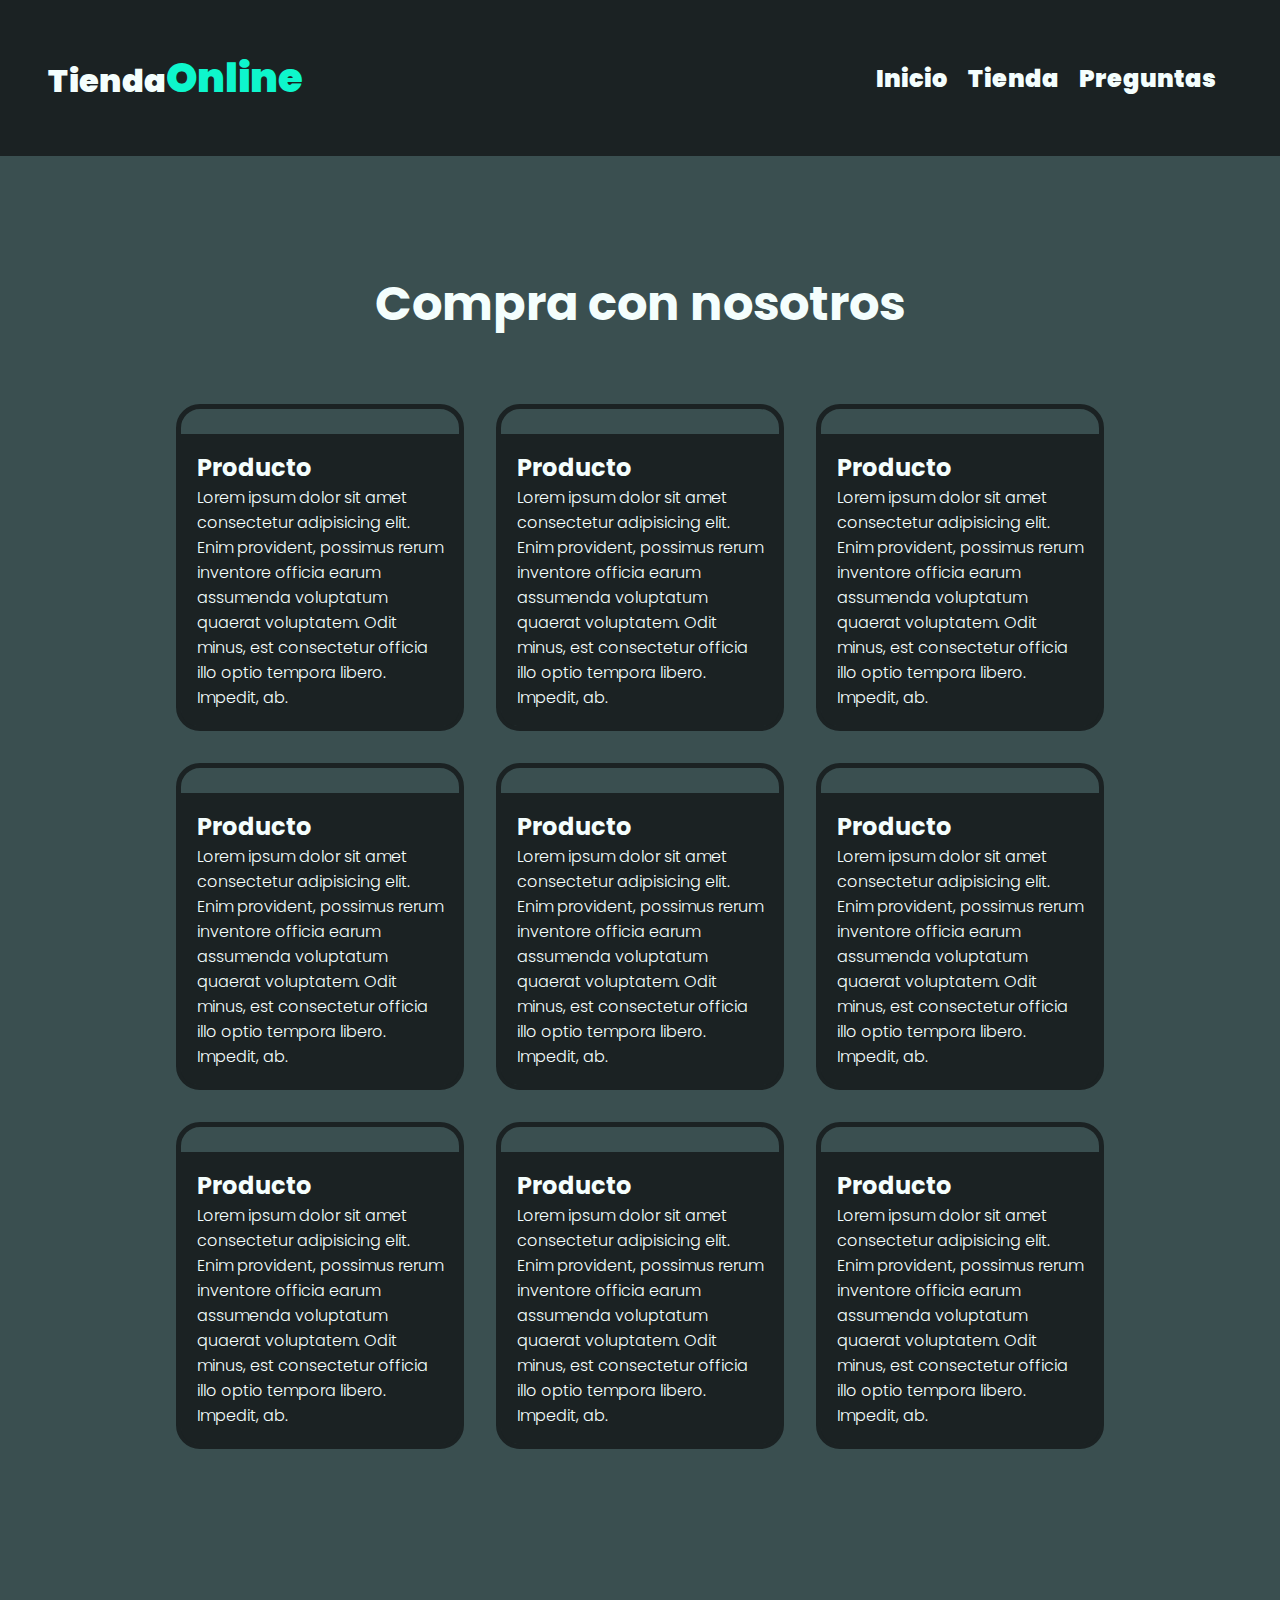
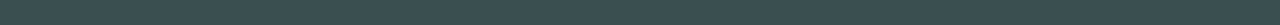
==== frontend-fundamentals/animacion/index.html @ de321e3d "Agregando animaciones" ====
<!DOCTYPE html>
<html lang="en">
<head>
    <meta charset="UTF-8">
    <meta name="viewport" content="width=device-width, initial-scale=1.0">
    <title>Animaciones</title>
    <link rel="preconnect" href="https://fonts.googleapis.com">
    <link rel="preconnect" href="https://fonts.gstatic.com" crossorigin>
    <link href="https://fonts.googleapis.com/css2?family=Poppins:ital,wght@0,300;0,600;0,900;1,400&display=swap" rel="stylesheet">
    <link rel="stylesheet" href="style.css">
</head>
<body>
    <header class="header">
        <a href="" class="header__logo">Tienda<span>Online</span></a>
        <nav class="navegacion">
            <a href="" class="navegacion__link">Inicio</a>
            <a href="" class="navegacion__link">Tienda</a>
            <a href="" class="navegacion__link">Preguntas</a>
        </nav>
    </header>
    <main class="main">
        <h1 class="main__heading">Compra con nosotros</h1>
        <div class="cards" data-aos="fade-right">
            <div class="card " >
                <img src="img/HDD.png" alt="" width="500">
                <div class="info__card">
                    <h2 class="info__heading">Producto</h2>
                    <p class="info__desc">Lorem ipsum dolor sit amet consectetur adipisicing elit. Enim provident, possimus rerum inventore officia earum assumenda voluptatum quaerat voluptatem. Odit minus, est consectetur officia illo optio tempora libero. Impedit, ab.</p>
                    <a href="" class="info__comprar"></a>
                </div>
            </div>
            <div class="card">
                <img src="img/HDD.png" alt="" width="500">
                <div class="info__card">
                    <h2 class="info__heading">Producto</h2>
                    <p class="info__desc">Lorem ipsum dolor sit amet consectetur adipisicing elit. Enim provident, possimus rerum inventore officia earum assumenda voluptatum quaerat voluptatem. Odit minus, est consectetur officia illo optio tempora libero. Impedit, ab.</p>
                    <a href="" class="info__comprar"></a>
                </div>
            </div>
            <div class="card">
                <img src="img/HDD.png" alt="" width="500">
                <div class="info__card">
                    <h2 class="info__heading">Producto</h2>
                    <p class="info__desc">Lorem ipsum dolor sit amet consectetur adipisicing elit. Enim provident, possimus rerum inventore officia earum assumenda voluptatum quaerat voluptatem. Odit minus, est consectetur officia illo optio tempora libero. Impedit, ab.</p>
                    
                </div>
            </div>
            <div class="card " >
                <img src="img/HDD.png" alt="" width="500">
                <div class="info__card">
                    <h2 class="info__heading">Producto</h2>
                    <p class="info__desc">Lorem ipsum dolor sit amet consectetur adipisicing elit. Enim provident, possimus rerum inventore officia earum assumenda voluptatum quaerat voluptatem. Odit minus, est consectetur officia illo optio tempora libero. Impedit, ab.</p>
                    <a href="" class="info__comprar"></a>
                </div>
            </div>
            <div class="card">
                <img src="img/HDD.png" alt="" width="500">
                <div class="info__card">
                    <h2 class="info__heading">Producto</h2>
                    <p class="info__desc">Lorem ipsum dolor sit amet consectetur adipisicing elit. Enim provident, possimus rerum inventore officia earum assumenda voluptatum quaerat voluptatem. Odit minus, est consectetur officia illo optio tempora libero. Impedit, ab.</p>
                    <a href="" class="info__comprar"></a>
                </div>
            </div>
            <div class="card">
                <img src="img/HDD.png" alt="" width="500">
                <div class="info__card">
                    <h2 class="info__heading">Producto</h2>
                    <p class="info__desc">Lorem ipsum dolor sit amet consectetur adipisicing elit. Enim provident, possimus rerum inventore officia earum assumenda voluptatum quaerat voluptatem. Odit minus, est consectetur officia illo optio tempora libero. Impedit, ab.</p>
                    
                </div>
            </div>
            <div class="card " >
                <img src="img/HDD.png" alt="" width="500">
                <div class="info__card">
                    <h2 class="info__heading">Producto</h2>
                    <p class="info__desc">Lorem ipsum dolor sit amet consectetur adipisicing elit. Enim provident, possimus rerum inventore officia earum assumenda voluptatum quaerat voluptatem. Odit minus, est consectetur officia illo optio tempora libero. Impedit, ab.</p>
                    <a href="" class="info__comprar"></a>
                </div>
            </div>
            <div class="card">
                <img src="img/HDD.png" alt="" width="500">
                <div class="info__card">
                    <h2 class="info__heading">Producto</h2>
                    <p class="info__desc">Lorem ipsum dolor sit amet consectetur adipisicing elit. Enim provident, possimus rerum inventore officia earum assumenda voluptatum quaerat voluptatem. Odit minus, est consectetur officia illo optio tempora libero. Impedit, ab.</p>
                    <a href="" class="info__comprar"></a>
                </div>
            </div>
            <div class="card">
                <img src="img/HDD.png" alt="" width="500">
                <div class="info__card">
                    <h2 class="info__heading">Producto</h2>
                    <p class="info__desc">Lorem ipsum dolor sit amet consectetur adipisicing elit. Enim provident, possimus rerum inventore officia earum assumenda voluptatum quaerat voluptatem. Odit minus, est consectetur officia illo optio tempora libero. Impedit, ab.</p>
                    
                </div>
            </div>
        </div>
    </main>
    
    




    <script src="https://unpkg.com/aos@2.3.1/dist/aos.js"></script>
</body>
</html>
---- frontend-fundamentals/animacion/style.css ----
*{
    margin: 0;
    padding: 0;
    text-decoration: none;
    font-family: 'Poppins', sans-serif;
    
    color: #F4FEFD;
}

body{
    background-color: #3A4F50 ;
}




.header{
    position: sticky;
    top: 0;
    padding: 3rem;
    font-weight: 900;
    font-size: 1.5rem;
   background-color: #1B2223;

    display: flex;
    justify-content: space-between;
    align-items: center;
}

.header__logo{
    font-size: 2rem;
    background-color: #1B2223;
}


.header__logo span{
    font-size: 2.5rem;
    color: #0EF6CC;
    
}



.navegacion__link{
    margin-right: 1rem;
    
}

.navegacion__link:hover{
    color: #0EF6CC;
    transition: color 0.3s ease;
}

.main{
    padding: 7rem;
}

.main__heading{
    text-align: center;
    font-size: 3rem;
    cursor: default;
    
}

.main__heading:hover{
    color: #0EF6CC;
    transform: scale(1.5);
    transition: color 0.3s ease;
    
}


.cards{
    padding: 3rem;
    display: grid;
    grid-template-columns: repeat(3, 1fr);
    

    
}

.card{
    margin: 1rem;
    border-radius: 1.5rem;
    border: 5px solid #1B2223;
    cursor: default;
}

.card:hover{
    transition: color 0.3s ease;
    border: 5px solid #0EF6CC;


}

.card:hover .info__card {
    
    background-color: #0EF6CC;
}
  
.card:hover .info__card h2,
.card:hover .info__card p {
    transition: all 0.1s ease;
    color: #1B2223;
}
.info__card{
    padding: 1rem;
    background-color: #1B2223;
    border-bottom-left-radius: 1rem;
    border-bottom-right-radius: 1rem;

    text-align: left;
}

.info__desc{
    font-weight: 300;
    font-size: 1rem;
}


.section{
    height: 100vh;
    padding: 3rem;

}
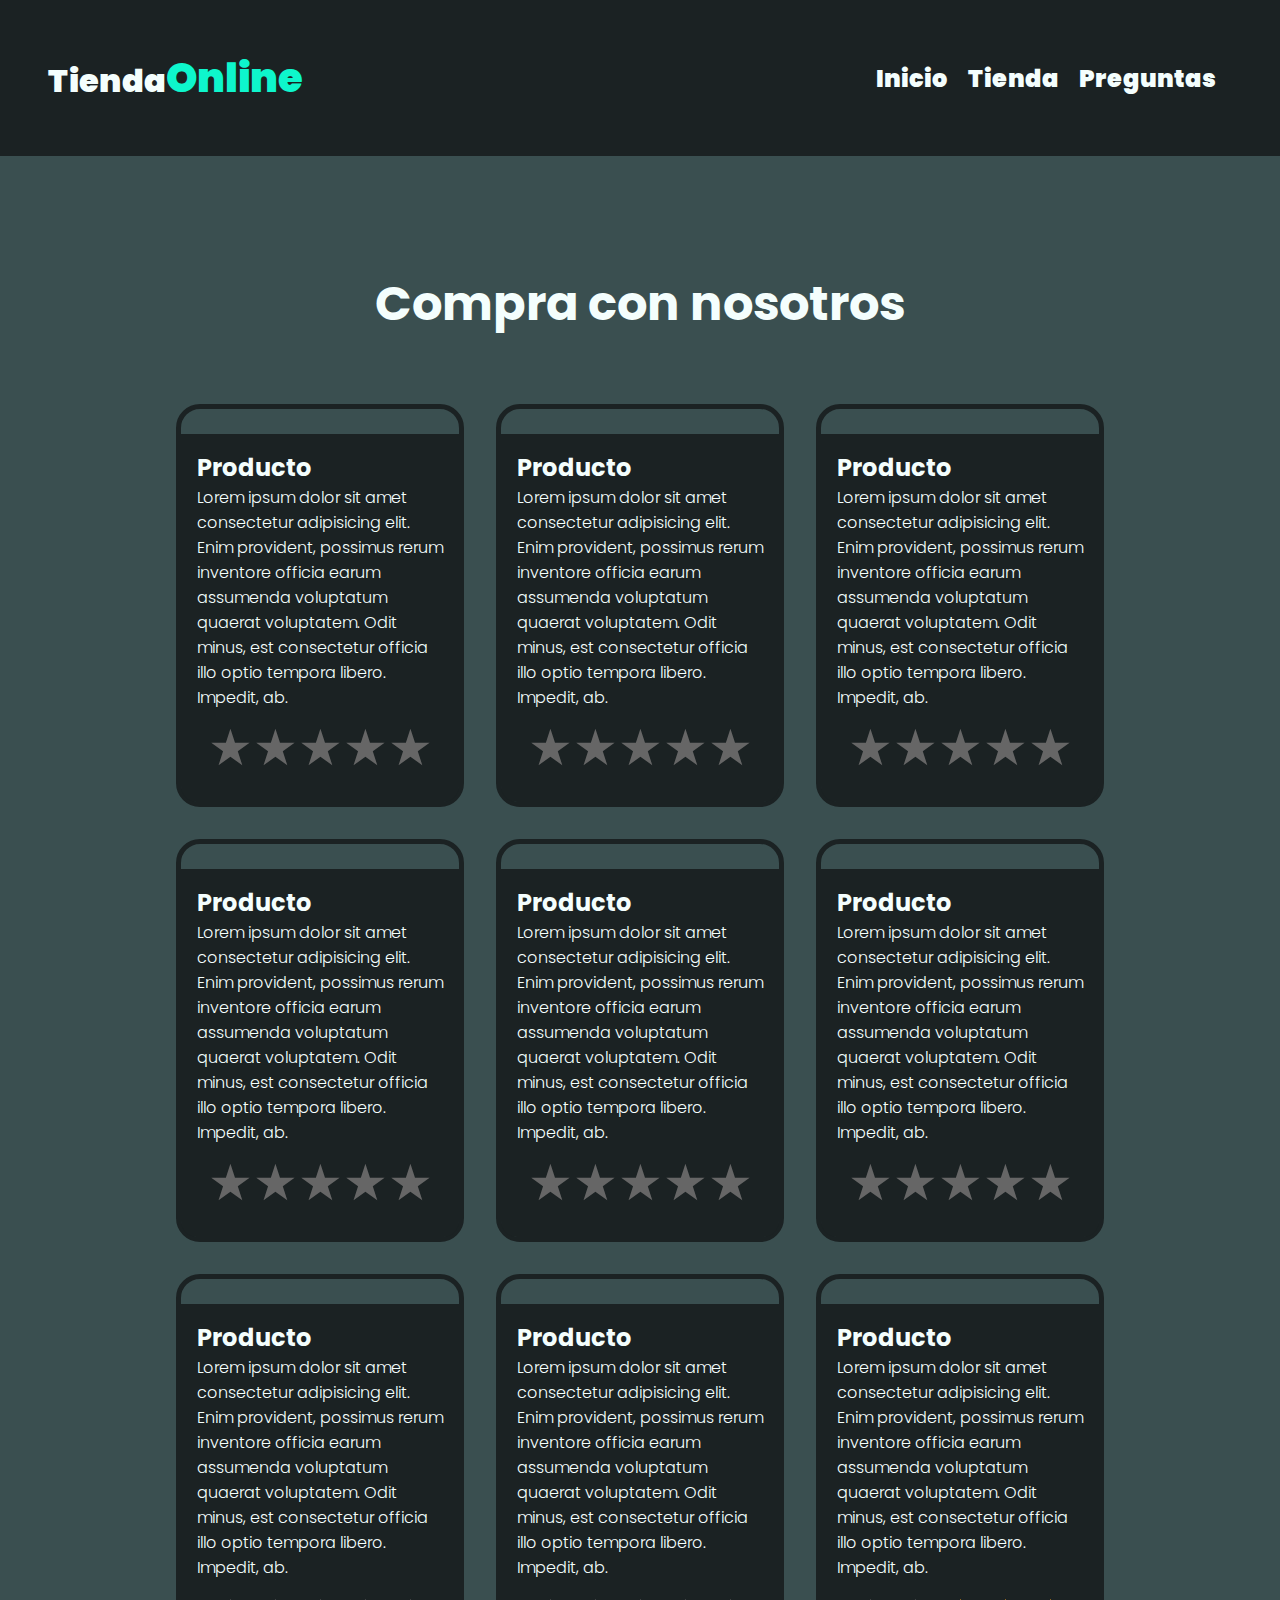
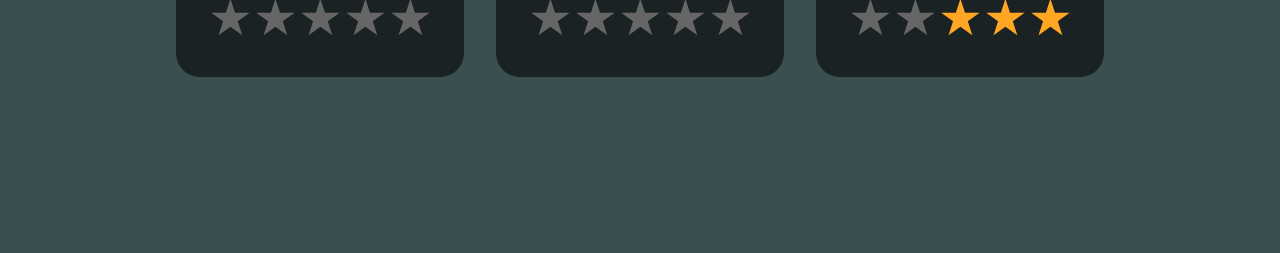
==== commit a32aeb39: "agregando estrellas" ====
--- a/frontend-fundamentals/animacion/index.html
+++ b/frontend-fundamentals/animacion/index.html
@@ -26,73 +26,182 @@
                 <div class="info__card">
                     <h2 class="info__heading">Producto</h2>
                     <p class="info__desc">Lorem ipsum dolor sit amet consectetur adipisicing elit. Enim provident, possimus rerum inventore officia earum assumenda voluptatum quaerat voluptatem. Odit minus, est consectetur officia illo optio tempora libero. Impedit, ab.</p>
-                    <a href="" class="info__comprar"></a>
-                </div>
-            </div>
-            <div class="card">
-                <img src="img/HDD.png" alt="" width="500">
-                <div class="info__card">
-                    <h2 class="info__heading">Producto</h2>
-                    <p class="info__desc">Lorem ipsum dolor sit amet consectetur adipisicing elit. Enim provident, possimus rerum inventore officia earum assumenda voluptatum quaerat voluptatem. Odit minus, est consectetur officia illo optio tempora libero. Impedit, ab.</p>
-                    <a href="" class="info__comprar"></a>
-                </div>
-            </div>
-            <div class="card">
-                <img src="img/HDD.png" alt="" width="500">
-                <div class="info__card">
-                    <h2 class="info__heading">Producto</h2>
-                    <p class="info__desc">Lorem ipsum dolor sit amet consectetur adipisicing elit. Enim provident, possimus rerum inventore officia earum assumenda voluptatum quaerat voluptatem. Odit minus, est consectetur officia illo optio tempora libero. Impedit, ab.</p>
-                    
-                </div>
-            </div>
-            <div class="card " >
-                <img src="img/HDD.png" alt="" width="500">
-                <div class="info__card">
-                    <h2 class="info__heading">Producto</h2>
-                    <p class="info__desc">Lorem ipsum dolor sit amet consectetur adipisicing elit. Enim provident, possimus rerum inventore officia earum assumenda voluptatum quaerat voluptatem. Odit minus, est consectetur officia illo optio tempora libero. Impedit, ab.</p>
-                    <a href="" class="info__comprar"></a>
-                </div>
-            </div>
-            <div class="card">
-                <img src="img/HDD.png" alt="" width="500">
-                <div class="info__card">
-                    <h2 class="info__heading">Producto</h2>
-                    <p class="info__desc">Lorem ipsum dolor sit amet consectetur adipisicing elit. Enim provident, possimus rerum inventore officia earum assumenda voluptatum quaerat voluptatem. Odit minus, est consectetur officia illo optio tempora libero. Impedit, ab.</p>
-                    <a href="" class="info__comprar"></a>
-                </div>
-            </div>
-            <div class="card">
-                <img src="img/HDD.png" alt="" width="500">
-                <div class="info__card">
-                    <h2 class="info__heading">Producto</h2>
-                    <p class="info__desc">Lorem ipsum dolor sit amet consectetur adipisicing elit. Enim provident, possimus rerum inventore officia earum assumenda voluptatum quaerat voluptatem. Odit minus, est consectetur officia illo optio tempora libero. Impedit, ab.</p>
-                    
-                </div>
-            </div>
-            <div class="card " >
-                <img src="img/HDD.png" alt="" width="500">
-                <div class="info__card">
-                    <h2 class="info__heading">Producto</h2>
-                    <p class="info__desc">Lorem ipsum dolor sit amet consectetur adipisicing elit. Enim provident, possimus rerum inventore officia earum assumenda voluptatum quaerat voluptatem. Odit minus, est consectetur officia illo optio tempora libero. Impedit, ab.</p>
-                    <a href="" class="info__comprar"></a>
-                </div>
-            </div>
-            <div class="card">
-                <img src="img/HDD.png" alt="" width="500">
-                <div class="info__card">
-                    <h2 class="info__heading">Producto</h2>
-                    <p class="info__desc">Lorem ipsum dolor sit amet consectetur adipisicing elit. Enim provident, possimus rerum inventore officia earum assumenda voluptatum quaerat voluptatem. Odit minus, est consectetur officia illo optio tempora libero. Impedit, ab.</p>
-                    <a href="" class="info__comprar"></a>
-                </div>
-            </div>
-            <div class="card">
-                <img src="img/HDD.png" alt="" width="500">
-                <div class="info__card">
-                    <h2 class="info__heading">Producto</h2>
-                    <p class="info__desc">Lorem ipsum dolor sit amet consectetur adipisicing elit. Enim provident, possimus rerum inventore officia earum assumenda voluptatum quaerat voluptatem. Odit minus, est consectetur officia illo optio tempora libero. Impedit, ab.</p>
-                    
-                </div>
-            </div>
+                    <div class="rating">
+                        <input type="radio" id="star5" name="rate" value="5">
+                        <label for="star5" title="text"></label>
+                        <input type="radio" id="star4" name="rate" value="4">
+                        <label for="star4" title="text"></label>
+                        <input checked="" type="radio" id="star3" name="rate" value="3">
+                        <label for="star3" title="text"></label>
+                        <input type="radio" id="star2" name="rate" value="2">
+                        <label for="star2" title="text"></label>
+                        <input type="radio" id="star1" name="rate" value="1">
+                        <label for="star1" title="text"></label>
+                    </div>
+                </div>
+                
+            </div>
+            <div class="card " >
+                <img src="img/HDD.png" alt="" width="500">
+                <div class="info__card">
+                    <h2 class="info__heading">Producto</h2>
+                    <p class="info__desc">Lorem ipsum dolor sit amet consectetur adipisicing elit. Enim provident, possimus rerum inventore officia earum assumenda voluptatum quaerat voluptatem. Odit minus, est consectetur officia illo optio tempora libero. Impedit, ab.</p>
+                    <div class="rating">
+                        <input type="radio" id="star5" name="rate" value="5">
+                        <label for="star5" title="text"></label>
+                        <input type="radio" id="star4" name="rate" value="4">
+                        <label for="star4" title="text"></label>
+                        <input checked="" type="radio" id="star3" name="rate" value="3">
+                        <label for="star3" title="text"></label>
+                        <input type="radio" id="star2" name="rate" value="2">
+                        <label for="star2" title="text"></label>
+                        <input type="radio" id="star1" name="rate" value="1">
+                        <label for="star1" title="text"></label>
+                    </div>
+                </div>
+                
+            </div>
+            <div class="card " >
+                <img src="img/HDD.png" alt="" width="500">
+                <div class="info__card">
+                    <h2 class="info__heading">Producto</h2>
+                    <p class="info__desc">Lorem ipsum dolor sit amet consectetur adipisicing elit. Enim provident, possimus rerum inventore officia earum assumenda voluptatum quaerat voluptatem. Odit minus, est consectetur officia illo optio tempora libero. Impedit, ab.</p>
+                    <div class="rating">
+                        <input type="radio" id="star5" name="rate" value="5">
+                        <label for="star5" title="text"></label>
+                        <input type="radio" id="star4" name="rate" value="4">
+                        <label for="star4" title="text"></label>
+                        <input checked="" type="radio" id="star3" name="rate" value="3">
+                        <label for="star3" title="text"></label>
+                        <input type="radio" id="star2" name="rate" value="2">
+                        <label for="star2" title="text"></label>
+                        <input type="radio" id="star1" name="rate" value="1">
+                        <label for="star1" title="text"></label>
+                    </div>
+                </div>
+                
+            </div>
+            <div class="card " >
+                <img src="img/HDD.png" alt="" width="500">
+                <div class="info__card">
+                    <h2 class="info__heading">Producto</h2>
+                    <p class="info__desc">Lorem ipsum dolor sit amet consectetur adipisicing elit. Enim provident, possimus rerum inventore officia earum assumenda voluptatum quaerat voluptatem. Odit minus, est consectetur officia illo optio tempora libero. Impedit, ab.</p>
+                    <div class="rating">
+                        <input type="radio" id="star5" name="rate" value="5">
+                        <label for="star5" title="text"></label>
+                        <input type="radio" id="star4" name="rate" value="4">
+                        <label for="star4" title="text"></label>
+                        <input checked="" type="radio" id="star3" name="rate" value="3">
+                        <label for="star3" title="text"></label>
+                        <input type="radio" id="star2" name="rate" value="2">
+                        <label for="star2" title="text"></label>
+                        <input type="radio" id="star1" name="rate" value="1">
+                        <label for="star1" title="text"></label>
+                    </div>
+                </div>
+                
+            </div>
+            <div class="card " >
+                <img src="img/HDD.png" alt="" width="500">
+                <div class="info__card">
+                    <h2 class="info__heading">Producto</h2>
+                    <p class="info__desc">Lorem ipsum dolor sit amet consectetur adipisicing elit. Enim provident, possimus rerum inventore officia earum assumenda voluptatum quaerat voluptatem. Odit minus, est consectetur officia illo optio tempora libero. Impedit, ab.</p>
+                    <div class="rating">
+                        <input type="radio" id="star5" name="rate" value="5">
+                        <label for="star5" title="text"></label>
+                        <input type="radio" id="star4" name="rate" value="4">
+                        <label for="star4" title="text"></label>
+                        <input checked="" type="radio" id="star3" name="rate" value="3">
+                        <label for="star3" title="text"></label>
+                        <input type="radio" id="star2" name="rate" value="2">
+                        <label for="star2" title="text"></label>
+                        <input type="radio" id="star1" name="rate" value="1">
+                        <label for="star1" title="text"></label>
+                    </div>
+                </div>
+                
+            </div>
+            <div class="card " >
+                <img src="img/HDD.png" alt="" width="500">
+                <div class="info__card">
+                    <h2 class="info__heading">Producto</h2>
+                    <p class="info__desc">Lorem ipsum dolor sit amet consectetur adipisicing elit. Enim provident, possimus rerum inventore officia earum assumenda voluptatum quaerat voluptatem. Odit minus, est consectetur officia illo optio tempora libero. Impedit, ab.</p>
+                    <div class="rating">
+                        <input type="radio" id="star5" name="rate" value="5">
+                        <label for="star5" title="text"></label>
+                        <input type="radio" id="star4" name="rate" value="4">
+                        <label for="star4" title="text"></label>
+                        <input checked="" type="radio" id="star3" name="rate" value="3">
+                        <label for="star3" title="text"></label>
+                        <input type="radio" id="star2" name="rate" value="2">
+                        <label for="star2" title="text"></label>
+                        <input type="radio" id="star1" name="rate" value="1">
+                        <label for="star1" title="text"></label>
+                    </div>
+                </div>
+                
+            </div>
+            <div class="card " >
+                <img src="img/HDD.png" alt="" width="500">
+                <div class="info__card">
+                    <h2 class="info__heading">Producto</h2>
+                    <p class="info__desc">Lorem ipsum dolor sit amet consectetur adipisicing elit. Enim provident, possimus rerum inventore officia earum assumenda voluptatum quaerat voluptatem. Odit minus, est consectetur officia illo optio tempora libero. Impedit, ab.</p>
+                    <div class="rating">
+                        <input type="radio" id="star5" name="rate" value="5">
+                        <label for="star5" title="text"></label>
+                        <input type="radio" id="star4" name="rate" value="4">
+                        <label for="star4" title="text"></label>
+                        <input checked="" type="radio" id="star3" name="rate" value="3">
+                        <label for="star3" title="text"></label>
+                        <input type="radio" id="star2" name="rate" value="2">
+                        <label for="star2" title="text"></label>
+                        <input type="radio" id="star1" name="rate" value="1">
+                        <label for="star1" title="text"></label>
+                    </div>
+                </div>
+                
+            </div>
+            <div class="card " >
+                <img src="img/HDD.png" alt="" width="500">
+                <div class="info__card">
+                    <h2 class="info__heading">Producto</h2>
+                    <p class="info__desc">Lorem ipsum dolor sit amet consectetur adipisicing elit. Enim provident, possimus rerum inventore officia earum assumenda voluptatum quaerat voluptatem. Odit minus, est consectetur officia illo optio tempora libero. Impedit, ab.</p>
+                    <div class="rating">
+                        <input type="radio" id="star5" name="rate" value="5">
+                        <label for="star5" title="text"></label>
+                        <input type="radio" id="star4" name="rate" value="4">
+                        <label for="star4" title="text"></label>
+                        <input checked="" type="radio" id="star3" name="rate" value="3">
+                        <label for="star3" title="text"></label>
+                        <input type="radio" id="star2" name="rate" value="2">
+                        <label for="star2" title="text"></label>
+                        <input type="radio" id="star1" name="rate" value="1">
+                        <label for="star1" title="text"></label>
+                    </div>
+                </div>
+                
+            </div>
+            <div class="card " >
+                <img src="img/HDD.png" alt="" width="500">
+                <div class="info__card">
+                    <h2 class="info__heading">Producto</h2>
+                    <p class="info__desc">Lorem ipsum dolor sit amet consectetur adipisicing elit. Enim provident, possimus rerum inventore officia earum assumenda voluptatum quaerat voluptatem. Odit minus, est consectetur officia illo optio tempora libero. Impedit, ab.</p>
+                    <div class="rating">
+                        <input type="radio" id="star5" name="rate" value="5">
+                        <label for="star5" title="text"></label>
+                        <input type="radio" id="star4" name="rate" value="4">
+                        <label for="star4" title="text"></label>
+                        <input checked="" type="radio" id="star3" name="rate" value="3">
+                        <label for="star3" title="text"></label>
+                        <input type="radio" id="star2" name="rate" value="2">
+                        <label for="star2" title="text"></label>
+                        <input type="radio" id="star1" name="rate" value="1">
+                        <label for="star1" title="text"></label>
+                    </div>
+                </div>
+                
+            </div>
+            
         </div>
     </main>
     
--- a/frontend-fundamentals/animacion/style.css
+++ b/frontend-fundamentals/animacion/style.css
@@ -122,4 +122,42 @@
     height: 100vh;
     padding: 3rem;
 
+}
+
+.rating{
+    display: flex;
+    justify-content: center;
+}
+
+.rating:not(:checked) > input {
+    position: absolute;
+    appearance: none;
+}
+  
+.rating:not(:checked) > label {
+    float: right;
+    cursor: pointer;
+    font-size: 50px;
+    color: #666;
+}
+  
+.rating:not(:checked) > label:before {
+    content: '★';
+}
+  
+.rating > input:checked + label:hover,
+.rating > input:checked + label:hover ~ label,
+.rating > input:checked ~ label:hover,
+.rating > input:checked ~ label:hover ~ label,
+.rating > label:hover ~ input:checked ~ label {
+    color: #e58e09;
+}
+  
+.rating:not(:checked) > label:hover,
+.rating:not(:checked) > label:hover ~ label {
+    color: #ff9e0b;
+}
+  
+.rating > input:checked ~ label {
+    color: #ffa723;
 }